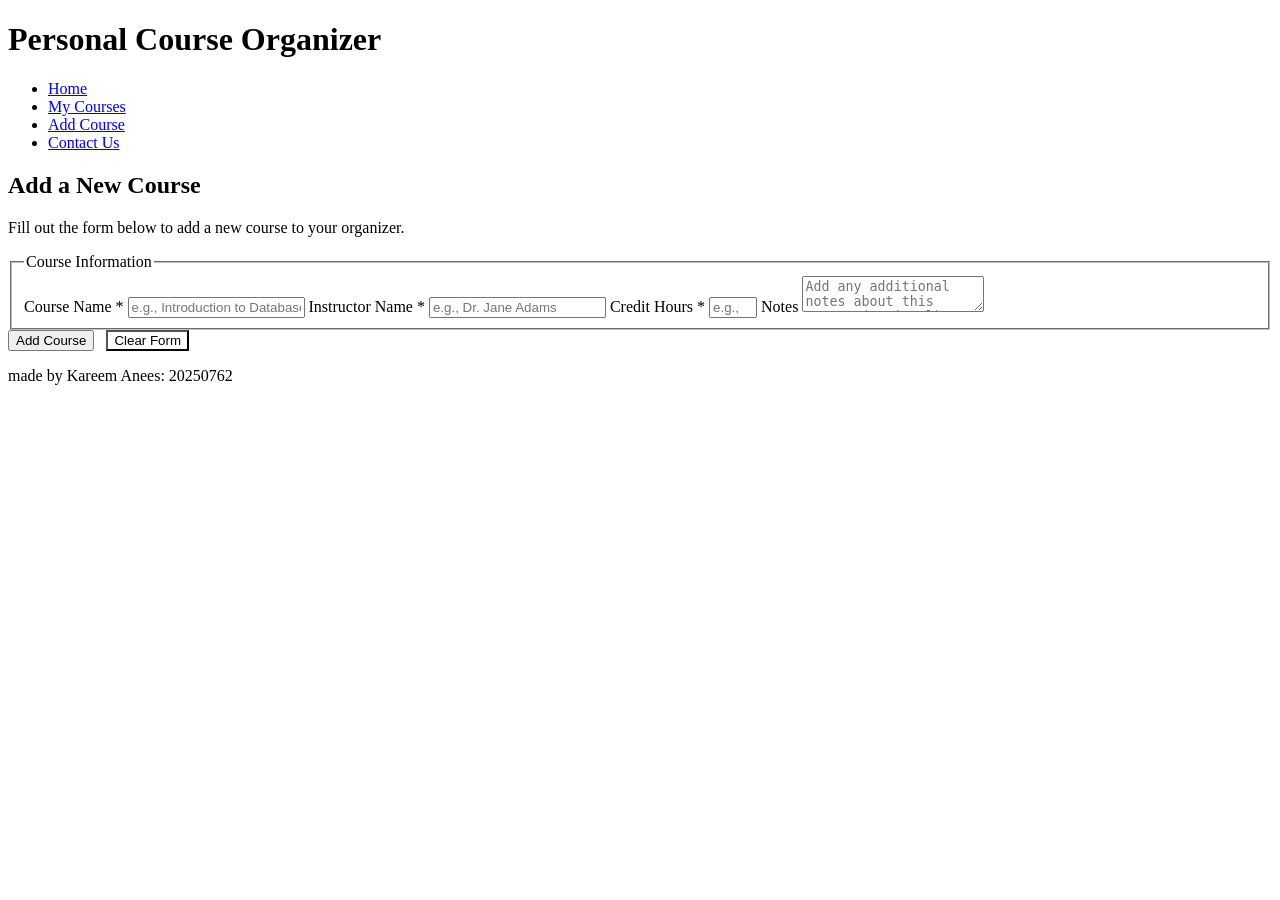
==== add-course.html @ ec8b0cdb "Add files via upload" ====
<!DOCTYPE html>
<html lang="en">
<head>
  <meta charset="UTF-8">
  <meta name="viewport" content="width=device-width, initial-scale=1">
  <title>Add Course - Personal Course Organizer</title>
  <link rel="stylesheet" href="css/common.css">
  <link rel="stylesheet" href="css/add-course.css">
</head>
<body>
  <header>
    <h1>Personal Course Organizer</h1>
  </header>

  <nav>
    <ul>
      <li><a href="index.html">Home</a></li>
      <li><a href="courses.html">My Courses</a></li>
      <li><a href="add-course.html" class="active">Add Course</a></li>
      <li><a href="contact.html">Contact Us</a></li>
    </ul>
  </nav>

  <main>
    <section>
      <h2>Add a New Course</h2>
      <p>Fill out the form below to add a new course to your organizer.</p>

      <form>
        <fieldset>
          <legend>Course Information</legend>

          <label for="course-name">Course Name *</label>
          <input 
            type="text" 
            id="course-name" 
            name="course-name" 
            placeholder="e.g., Introduction to Database Design"
            required
          >

          <label for="instructor">Instructor Name *</label>
          <input 
            type="text" 
            id="instructor" 
            name="instructor" 
            placeholder="e.g., Dr. Jane Adams"
            required
          >

          <label for="credit-hours">Credit Hours *</label>
          <input 
            type="number" 
            id="credit-hours" 
            name="credit-hours" 
            min="0" 
            max="12"
            placeholder="e.g., 3"
            required
          >

          <label for="notes">Notes</label>
          <textarea 
            id="notes" 
            name="notes" 
            placeholder="Add any additional notes about this course (optional)"
          ></textarea>
        </fieldset>

        <button type="submit">Add Course</button>
        <button type="reset" style="background-color: var(--text-light); margin-left: 0.5rem;">Clear Form</button>
      </form>
    </section>
  </main>
  <footer>
    <p>made by Kareem Anees: 20250762</p>
  </footer>
</body>
</html>
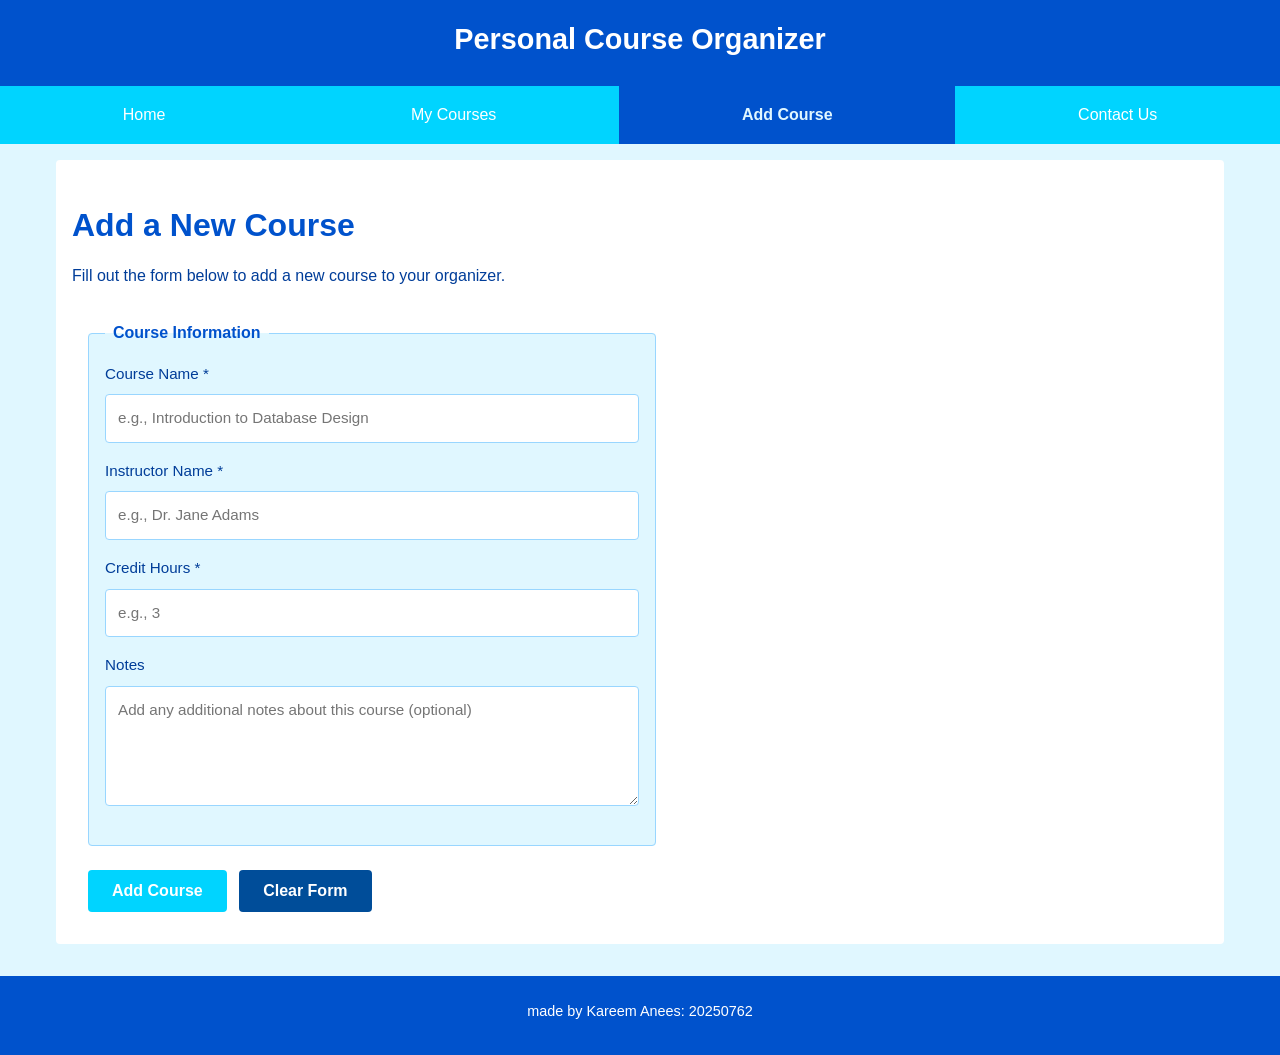
==== commit 69d447da: "Update stylesheet links in add-course.html" ====
--- a/add-course.html
+++ b/add-course.html
@@ -4,8 +4,8 @@
   <meta charset="UTF-8">
   <meta name="viewport" content="width=device-width, initial-scale=1">
   <title>Add Course - Personal Course Organizer</title>
-  <link rel="stylesheet" href="css/common.css">
-  <link rel="stylesheet" href="css/add-course.css">
+  <link rel="stylesheet" href="common.css">
+  <link rel="stylesheet" href="add-course.css">
 </head>
 <body>
   <header>
--- a/common.css
+++ b/common.css
@@ -0,0 +1,429 @@
+/* ========================================
+   Personal Course Organizer - Common Styles
+   Shared across all pages
+   ======================================== */
+
+:root {
+  --primary-color: #0052cc;
+  --accent-color: #00d4ff;
+  --accent-hover: #00a8cc;
+  --yellow-color: #ffd700;
+  --light-bg: #e0f7ff;
+  --white: #ffffff;
+  --text-dark: #003d99;
+  --text-light: #004d99;
+  --border-color: #99d6ff;
+  --success-color: #0052cc;
+  --spacing-unit: 1rem;
+  --radius: 4px;
+}
+
+* {
+  box-sizing: border-box;
+  margin: 0;
+  padding: 0;
+}
+
+body {
+  font-family: 'Segoe UI', Tahoma, Geneva, Verdana, sans-serif;
+  line-height: 1.6;
+  color: var(--text-dark);
+  background-color: var(--light-bg);
+}
+
+/* ========================================
+   Typography
+   ======================================== */
+
+h1 {
+  font-size: 2.5rem;
+  margin-bottom: var(--spacing-unit);
+  color: var(--primary-color);
+}
+
+h2 {
+  font-size: 2rem;
+  margin-bottom: 0.75rem;
+  margin-top: 1.5rem;
+  color: var(--primary-color);
+}
+
+h3 {
+  font-size: 1.5rem;
+  margin-bottom: 0.5rem;
+  color: var(--primary-color);
+}
+
+p {
+  margin-bottom: var(--spacing-unit);
+  color: var(--text-dark);
+}
+
+/* ========================================
+   Layout Structure
+   ======================================== */
+
+body {
+  display: flex;
+  flex-direction: column;
+  min-height: 100vh;
+}
+
+header {
+  background-color: var(--primary-color);
+  color: var(--white);
+  padding: var(--spacing-unit);
+  text-align: center;
+}
+
+header h1 {
+  color: var(--white);
+  font-size: 1.8rem;
+  margin-bottom: 0.5rem;
+}
+
+header p {
+  color: rgba(255, 255, 255, 0.8);
+  font-size: 0.95rem;
+}
+
+/* ========================================
+   Navigation
+   ======================================== */
+
+nav {
+  background-color: var(--accent-color);
+  padding: 0;
+}
+
+nav ul {
+  list-style: none;
+  display: flex;
+  flex-wrap: wrap;
+  justify-content: center;
+  gap: 0;
+}
+
+nav li {
+  flex: 1 1 auto;
+  min-width: 120px;
+}
+
+nav a {
+  display: block;
+  padding: 1rem;
+  color: var(--white);
+  text-decoration: none;
+  text-align: center;
+}
+
+nav a:hover {
+  background-color: var(--accent-hover);
+  color: var(--light-bg);
+}
+
+nav a.active {
+  background-color: var(--primary-color);
+  font-weight: bold;
+  color: var(--light-bg);
+}
+
+/* ========================================
+   Main Content
+   ======================================== */
+
+main {
+  flex: 1;
+  padding: var(--spacing-unit);
+  max-width: 1200px;
+  margin: 0 auto;
+  width: 100%;
+}
+
+section {
+  background-color: var(--white);
+  padding: var(--spacing-unit);
+  margin-bottom: var(--spacing-unit);
+  border-radius: var(--radius);
+}
+
+/* ========================================
+   Tables
+   ======================================== */
+
+table {
+  width: 100%;
+  border-collapse: collapse;
+  margin-top: var(--spacing-unit);
+  background-color: var(--white);
+}
+
+table caption {
+  font-size: 1.1rem;
+  font-weight: bold;
+  margin-bottom: 0.5rem;
+  color: var(--text-dark);
+  text-align: left;
+}
+
+thead {
+  background-color: var(--accent-color);
+}
+
+thead th {
+  color: var(--white);
+  padding: var(--spacing-unit);
+  text-align: left;
+  font-weight: 600;
+  border-bottom: 2px solid var(--accent-hover);
+}
+
+tbody td {
+  padding: var(--spacing-unit);
+  border-bottom: 1px solid var(--border-color);
+  color: var(--text-dark);
+}
+
+tbody tr:hover {
+  background-color: var(--light-bg);
+}
+
+tbody tr:last-child td {
+  border-bottom: none;
+}
+
+/* ========================================
+   Forms
+   ======================================== */
+
+form {
+  background-color: var(--white);
+  padding: var(--spacing-unit);
+  border-radius: var(--radius);
+  max-width: 600px;
+}
+
+fieldset {
+  margin-bottom: 1.5rem;
+  border: 1px solid var(--border-color);
+  padding: var(--spacing-unit);
+  border-radius: var(--radius);
+  background-color: var(--light-bg);
+}
+
+legend {
+  font-weight: 600;
+  color: var(--primary-color);
+  padding: 0 0.5rem;
+}
+
+label {
+  display: block;
+  margin-bottom: 0.5rem;
+  font-weight: 500;
+  color: var(--text-dark);
+  font-size: 0.95rem;
+}
+
+input[type='text'],
+input[type='email'],
+input[type='number'],
+textarea {
+  width: 100%;
+  padding: 0.75rem;
+  margin-bottom: 1rem;
+  border: 1px solid var(--border-color);
+  border-radius: var(--radius);
+  font-family: inherit;
+  font-size: 0.95rem;
+  line-height: 1.5;
+}
+
+input[type='text']:focus,
+input[type='email']:focus,
+input[type='number']:focus,
+textarea:focus {
+  outline: 1px solid var(--accent-color);
+  border-color: var(--accent-color);
+}
+
+textarea {
+  resize: vertical;
+  min-height: 120px;
+}
+
+/* ========================================
+   Buttons
+   ======================================== */
+
+button,
+input[type='submit'] {
+  background-color: var(--accent-color);
+  color: var(--white);
+  padding: 0.75rem 1.5rem;
+  border: none;
+  border-radius: var(--radius);
+  font-size: 1rem;
+  font-weight: 600;
+  cursor: pointer;
+}
+
+button:hover,
+input[type='submit']:hover {
+  background-color: var(--accent-hover);
+}
+
+button:focus,
+input[type='submit']:focus {
+  outline: 1px solid var(--yellow-color);
+  outline-offset: 1px;
+}
+
+/* ========================================
+   Links
+   ======================================== */
+
+a {
+  color: var(--accent-color);
+  text-decoration: none;
+}
+
+a:hover {
+  color: var(--accent-hover);
+  text-decoration: underline;
+}
+
+a:focus {
+  outline: 1px solid var(--yellow-color);
+  outline-offset: 1px;
+}
+
+/* ========================================
+   Footer
+   ======================================== */
+
+footer {
+  background-color: var(--primary-color);
+  color: var(--white);
+  text-align: center;
+  padding: 1.5rem var(--spacing-unit);
+  margin-top: auto;
+  font-size: 0.9rem;
+}
+
+footer p {
+  color: var(--white);
+  margin-bottom: 0.5rem;
+}
+
+/* ========================================
+   Responsive Design
+   ======================================== */
+
+@media (max-width: 768px) {
+  h1 {
+    font-size: 1.8rem;
+  }
+
+  h2 {
+    font-size: 1.5rem;
+  }
+
+  h3 {
+    font-size: 1.2rem;
+  }
+
+  header {
+    padding: 0.75rem;
+  }
+
+  header h1 {
+    font-size: 1.5rem;
+  }
+
+  main {
+    padding: 0.5rem;
+  }
+
+  section {
+    padding: 0.75rem;
+    margin-bottom: 0.75rem;
+  }
+
+  nav ul {
+    flex-direction: column;
+    gap: 0;
+  }
+
+  nav li {
+    flex: 1 1 100%;
+    min-width: auto;
+  }
+
+  nav a {
+    padding: 0.75rem;
+  }
+
+  table {
+    font-size: 0.9rem;
+  }
+
+  thead th {
+    padding: 0.75rem 0.5rem;
+  }
+
+  tbody td {
+    padding: 0.75rem 0.5rem;
+  }
+
+  form {
+    max-width: 100%;
+  }
+
+  fieldset {
+    padding: 0.75rem;
+  }
+
+  button,
+  input[type='submit'] {
+    padding: 0.6rem 1rem;
+    font-size: 0.95rem;
+  }
+}
+
+@media (max-width: 480px) {
+  h1 {
+    font-size: 1.5rem;
+    margin-bottom: 0.5rem;
+  }
+
+  h2 {
+    font-size: 1.2rem;
+    margin-top: 1rem;
+  }
+
+  header h1 {
+    font-size: 1.3rem;
+  }
+
+  header p {
+    font-size: 0.85rem;
+  }
+
+  main {
+    padding: 0.5rem;
+  }
+
+  section {
+    padding: 0.5rem;
+  }
+
+  table {
+    font-size: 0.85rem;
+  }
+
+  thead th,
+  tbody td {
+    padding: 0.5rem 0.25rem;
+  }
+}
--- a/add-course.css
+++ b/add-course.css
@@ -0,0 +1,5 @@
+/* ========================================
+   Add Course Page Styles
+   ======================================== */
+
+/* Add course page specific styles here */
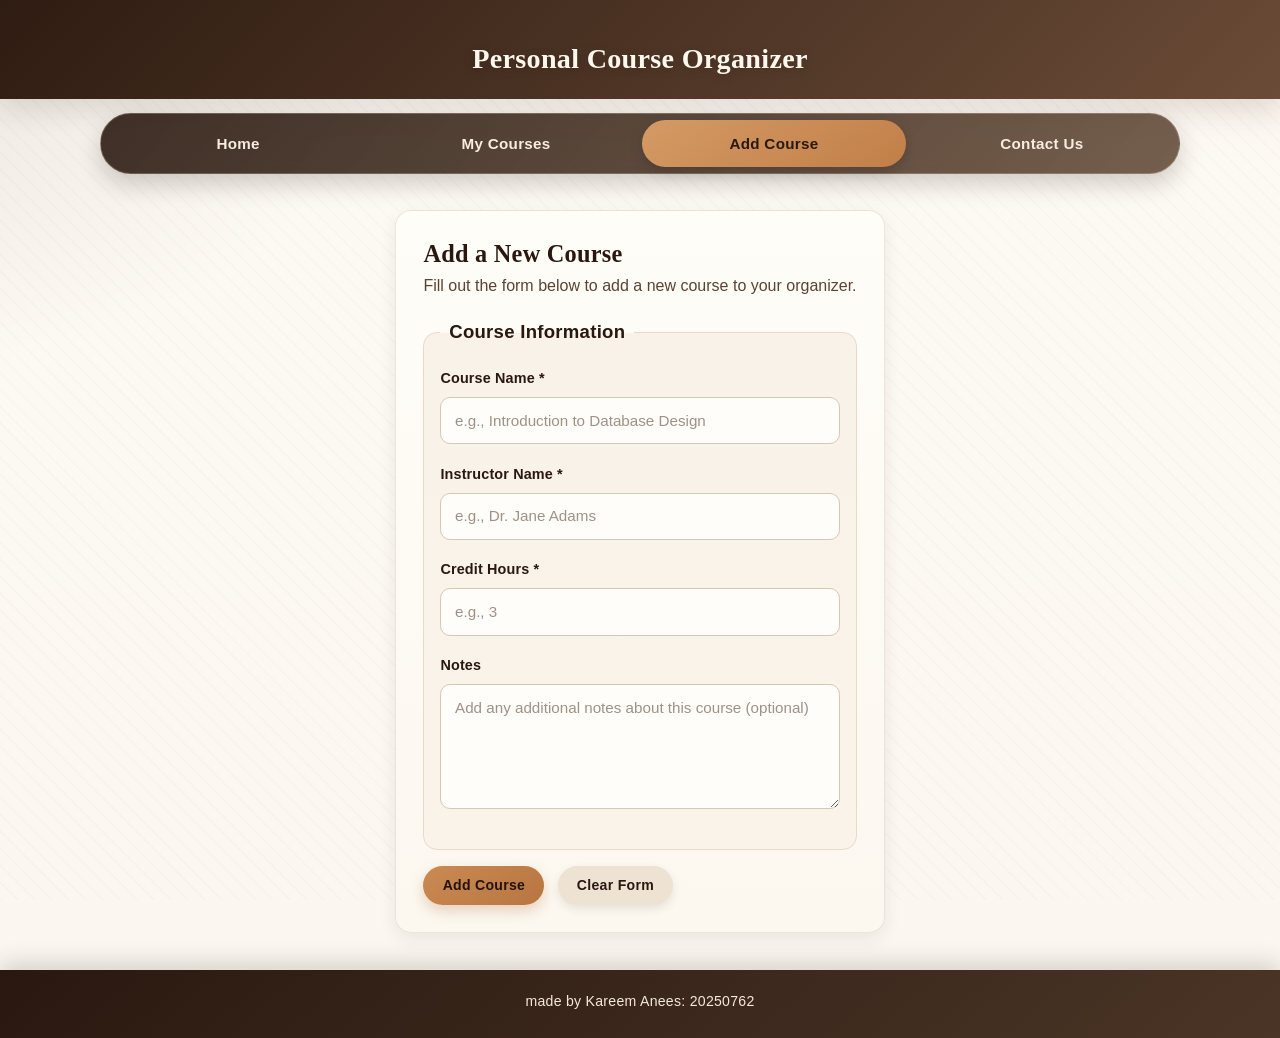
==== commit ce29a865: "dft" ====
--- a/add-course.html
+++ b/add-course.html
@@ -68,7 +68,7 @@
         </fieldset>
 
         <button type="submit">Add Course</button>
-        <button type="reset" style="background-color: var(--text-light); margin-left: 0.5rem;">Clear Form</button>
+        <button type="reset">Clear Form</button>
       </form>
     </section>
   </main>
--- a/common.css
+++ b/common.css
@@ -1,21 +1,54 @@
 /* ========================================
    Personal Course Organizer - Common Styles
-   Shared across all pages
+   Coffee Atelier Theme
    ======================================== */
 
 :root {
-  --primary-color: #0052cc;
-  --accent-color: #00d4ff;
-  --accent-hover: #00a8cc;
-  --yellow-color: #ffd700;
-  --light-bg: #e0f7ff;
-  --white: #ffffff;
-  --text-dark: #003d99;
-  --text-light: #004d99;
-  --border-color: #99d6ff;
-  --success-color: #0052cc;
-  --spacing-unit: 1rem;
-  --radius: 4px;
+  --espresso: #2a1810;
+  --dark-roast: #3a2719;
+  --mocha: #5a4333;
+  --caramel: #b87742;
+  --latte: #e9d8c1;
+  --cream: #fbf7f0;
+  --foam: #f3ece1;
+
+  --primary-color: var(--dark-roast);
+  --accent-color: var(--caramel);
+  --accent-hover: #9f6637;
+  --background-color: var(--cream);
+  --surface-color: #fffdf8;
+  --surface-soft: #f8f2e8;
+  --text-primary: var(--espresso);
+  --text-secondary: var(--mocha);
+  --border-color: #e7dac8;
+
+  --shadow-sm: 0 6px 18px rgba(42, 24, 16, 0.08);
+  --shadow-md: 0 12px 26px rgba(42, 24, 16, 0.12);
+  --shadow-lg: 0 18px 36px rgba(42, 24, 16, 0.16);
+
+  --radius-sm: 10px;
+  --radius-md: 16px;
+  --radius-lg: 24px;
+  --radius-pill: 999px;
+
+  --space-2xs: 0.35rem;
+  --space-xs: 0.55rem;
+  --space-sm: 0.85rem;
+  --space-md: 1.1rem;
+  --space-lg: 1.6rem;
+  --space-xl: 2.3rem;
+
+  --font-body: "Avenir Next", "Trebuchet MS", "Segoe UI", sans-serif;
+  --font-heading: "Iowan Old Style", "Palatino Linotype", "Book Antiqua", Palatino, serif;
+  --font-ui: "Gill Sans", "Avenir Next Condensed", "Trebuchet MS", sans-serif;
+
+  --fs-sm: 0.95rem;
+  --fs-base: 1rem;
+  --fs-lg: 1.16rem;
+  --fs-xl: 1.46rem;
+  --fs-2xl: clamp(1.72rem, 2.2vw, 2.2rem);
+
+  --ease: cubic-bezier(0.2, 0.7, 0.2, 1);
 }
 
 * {
@@ -24,205 +57,264 @@
   padding: 0;
 }
 
+html {
+  scroll-behavior: smooth;
+}
+
 body {
-  font-family: 'Segoe UI', Tahoma, Geneva, Verdana, sans-serif;
-  line-height: 1.6;
-  color: var(--text-dark);
-  background-color: var(--light-bg);
-}
-
-/* ========================================
-   Typography
-   ======================================== */
-
-h1 {
-  font-size: 2.5rem;
-  margin-bottom: var(--spacing-unit);
-  color: var(--primary-color);
-}
-
-h2 {
-  font-size: 2rem;
-  margin-bottom: 0.75rem;
-  margin-top: 1.5rem;
-  color: var(--primary-color);
-}
-
-h3 {
-  font-size: 1.5rem;
-  margin-bottom: 0.5rem;
-  color: var(--primary-color);
-}
-
-p {
-  margin-bottom: var(--spacing-unit);
-  color: var(--text-dark);
-}
-
-/* ========================================
-   Layout Structure
-   ======================================== */
-
-body {
+  position: relative;
+  min-height: 100vh;
   display: flex;
   flex-direction: column;
-  min-height: 100vh;
+  font-family: var(--font-body);
+  font-size: var(--fs-base);
+  line-height: 1.65;
+  color: var(--text-primary);
+  background:
+    radial-gradient(900px 460px at 105% -14%, rgba(184, 119, 66, 0.16), transparent 68%),
+    radial-gradient(760px 420px at -12% 8%, rgba(90, 67, 51, 0.1), transparent 68%),
+    linear-gradient(180deg, #fdfaf4, var(--background-color));
+}
+
+body::before {
+  content: "";
+  position: fixed;
+  inset: 0;
+  pointer-events: none;
+  background: repeating-linear-gradient(
+    45deg,
+    rgba(42, 24, 16, 0.015) 0,
+    rgba(42, 24, 16, 0.015) 2px,
+    transparent 2px,
+    transparent 12px
+  );
+  z-index: -1;
+}
+
+h1,
+h2,
+h3,
+h4 {
+  font-family: var(--font-heading);
+  color: var(--text-primary);
+  line-height: 1.2;
+  letter-spacing: 0.01em;
+  margin-bottom: var(--space-sm);
+}
+
+h1 {
+  font-size: var(--fs-2xl);
+  font-weight: 700;
+}
+
+h2 {
+  font-size: clamp(1.45rem, 1.9vw, 1.9rem);
+  font-weight: 700;
+}
+
+h3 {
+  font-size: var(--fs-xl);
+  font-weight: 650;
+}
+
+p {
+  color: var(--text-secondary);
+  margin-bottom: var(--space-md);
+}
+
+strong {
+  color: var(--text-primary);
+  font-weight: 700;
 }
 
 header {
-  background-color: var(--primary-color);
-  color: var(--white);
-  padding: var(--spacing-unit);
+  padding: clamp(1.7rem, 4.2vw, 2.6rem) var(--space-md) 1.5rem;
   text-align: center;
+  background: linear-gradient(135deg, #2f1c12, #573c2b 68%, #6a4b37);
+  box-shadow: var(--shadow-md);
 }
 
 header h1 {
-  color: var(--white);
-  font-size: 1.8rem;
-  margin-bottom: 0.5rem;
-}
-
-header p {
-  color: rgba(255, 255, 255, 0.8);
-  font-size: 0.95rem;
-}
-
-/* ========================================
-   Navigation
-   ======================================== */
+  color: #fff8ee;
+  margin-bottom: 0;
+  text-shadow: 0 2px 12px rgba(0, 0, 0, 0.2);
+  animation: fade-slide-in 0.7s var(--ease) both;
+}
 
 nav {
-  background-color: var(--accent-color);
-  padding: 0;
+  position: sticky;
+  top: 0.8rem;
+  z-index: 110;
+  width: min(1080px, calc(100% - 1.4rem));
+  margin: 0.85rem auto 0;
+  border-radius: var(--radius-pill);
+  border: 1px solid rgba(255, 244, 230, 0.22);
+  background: linear-gradient(130deg, rgba(43, 26, 17, 0.9), rgba(86, 60, 40, 0.82));
+  backdrop-filter: blur(8px);
+  box-shadow: 0 10px 24px rgba(32, 19, 12, 0.2);
+  animation: nav-float-in 0.6s var(--ease) both;
 }
 
 nav ul {
   list-style: none;
   display: flex;
-  flex-wrap: wrap;
+  gap: 0.3rem;
+  align-items: center;
   justify-content: center;
-  gap: 0;
+  padding: 0.35rem;
 }
 
 nav li {
-  flex: 1 1 auto;
-  min-width: 120px;
+  flex: 1 1 0;
+  min-width: 125px;
 }
 
 nav a {
   display: block;
-  padding: 1rem;
-  color: var(--white);
+  text-align: center;
+  font-family: var(--font-ui);
+  letter-spacing: 0.02em;
+  font-size: var(--fs-sm);
+  font-weight: 600;
+  color: #f8ede0;
+  padding: 0.7rem 0.9rem;
+  border-radius: var(--radius-pill);
   text-decoration: none;
-  text-align: center;
+  transition: color 0.25s var(--ease), background-color 0.25s var(--ease), transform 0.25s var(--ease);
 }
 
 nav a:hover {
-  background-color: var(--accent-hover);
-  color: var(--light-bg);
+  background-color: rgba(191, 132, 86, 0.22);
+  color: #fff;
+  transform: translateY(-1px);
+  text-decoration: none;
 }
 
 nav a.active {
-  background-color: var(--primary-color);
-  font-weight: bold;
-  color: var(--light-bg);
-}
-
-/* ========================================
-   Main Content
-   ======================================== */
+  color: #2b190f;
+  background: linear-gradient(145deg, #d49a65, #c27f48);
+  box-shadow: 0 5px 14px rgba(0, 0, 0, 0.18);
+}
 
 main {
-  flex: 1;
-  padding: var(--spacing-unit);
-  max-width: 1200px;
-  margin: 0 auto;
-  width: 100%;
+  width: min(1050px, 100% - 1.4rem);
+  margin: var(--space-xl) auto;
+  display: grid;
+  gap: var(--space-lg);
 }
 
 section {
-  background-color: var(--white);
-  padding: var(--spacing-unit);
-  margin-bottom: var(--spacing-unit);
-  border-radius: var(--radius);
-}
-
-/* ========================================
-   Tables
-   ======================================== */
+  background: linear-gradient(180deg, var(--surface-color), #fcf8f0);
+  border: 1px solid rgba(90, 67, 51, 0.12);
+  border-radius: var(--radius-md);
+  box-shadow: var(--shadow-sm);
+  padding: clamp(1rem, 2.2vw, 1.7rem);
+  transition: transform 0.3s var(--ease), box-shadow 0.3s var(--ease), border-color 0.3s var(--ease);
+  animation: fade-slide-in 0.65s var(--ease) both;
+}
+
+section:nth-of-type(2) {
+  animation-delay: 0.08s;
+}
+
+section:nth-of-type(3) {
+  animation-delay: 0.16s;
+}
+
+section:hover {
+  transform: translateY(-3px);
+  box-shadow: var(--shadow-md);
+  border-color: rgba(184, 119, 66, 0.28);
+}
+
+section > h2:first-child,
+section > h3:first-child {
+  margin-top: 0;
+}
 
 table {
   width: 100%;
   border-collapse: collapse;
-  margin-top: var(--spacing-unit);
-  background-color: var(--white);
+  margin-top: var(--space-sm);
+  border-radius: 12px;
+  overflow: hidden;
 }
 
 table caption {
-  font-size: 1.1rem;
-  font-weight: bold;
-  margin-bottom: 0.5rem;
-  color: var(--text-dark);
   text-align: left;
+  margin-bottom: 0.7rem;
+  color: var(--text-primary);
+  font-family: var(--font-ui);
+  font-size: 1rem;
+  letter-spacing: 0.015em;
+  font-weight: 700;
 }
 
 thead {
-  background-color: var(--accent-color);
+  background: linear-gradient(140deg, #4e3626, #6a4a35);
 }
 
 thead th {
-  color: var(--white);
-  padding: var(--spacing-unit);
+  color: #fff6ea;
+  padding: 0.82rem 0.95rem;
+  font-family: var(--font-ui);
+  font-size: 0.84rem;
+  letter-spacing: 0.06em;
+  text-transform: uppercase;
   text-align: left;
-  font-weight: 600;
-  border-bottom: 2px solid var(--accent-hover);
 }
 
 tbody td {
-  padding: var(--spacing-unit);
+  padding: 0.85rem 0.95rem;
   border-bottom: 1px solid var(--border-color);
-  color: var(--text-dark);
+  color: var(--text-secondary);
+}
+
+tbody tr {
+  transition: background-color 0.24s var(--ease);
+}
+
+tbody tr:nth-child(even) {
+  background-color: rgba(243, 236, 225, 0.45);
 }
 
 tbody tr:hover {
-  background-color: var(--light-bg);
+  background-color: rgba(232, 213, 186, 0.4);
 }
 
 tbody tr:last-child td {
   border-bottom: none;
 }
 
-/* ========================================
-   Forms
-   ======================================== */
-
 form {
-  background-color: var(--white);
-  padding: var(--spacing-unit);
-  border-radius: var(--radius);
-  max-width: 600px;
+  margin-top: 0.5rem;
 }
 
 fieldset {
-  margin-bottom: 1.5rem;
   border: 1px solid var(--border-color);
-  padding: var(--spacing-unit);
-  border-radius: var(--radius);
-  background-color: var(--light-bg);
+  border-radius: 14px;
+  background: linear-gradient(180deg, var(--surface-soft), #f9f3e9);
+  padding: 1rem;
+  margin-bottom: 1rem;
 }
 
 legend {
-  font-weight: 600;
-  color: var(--primary-color);
-  padding: 0 0.5rem;
+  font-family: var(--font-ui);
+  letter-spacing: 0.015em;
+  font-size: var(--fs-lg);
+  color: var(--text-primary);
+  padding: 0 var(--space-xs);
+  font-weight: 700;
 }
 
 label {
   display: block;
-  margin-bottom: 0.5rem;
-  font-weight: 500;
-  color: var(--text-dark);
-  font-size: 0.95rem;
+  margin: 0.2rem 0 0.4rem;
+  font-family: var(--font-ui);
+  color: var(--text-primary);
+  font-size: 0.9rem;
+  letter-spacing: 0.01em;
+  font-weight: 600;
 }
 
 input[type='text'],
@@ -230,200 +322,270 @@
 input[type='number'],
 textarea {
   width: 100%;
-  padding: 0.75rem;
-  margin-bottom: 1rem;
-  border: 1px solid var(--border-color);
-  border-radius: var(--radius);
-  font-family: inherit;
+  border: 1px solid #d8c7b1;
+  border-radius: var(--radius-sm);
+  background-color: #fffdf9;
+  color: var(--text-primary);
+  font-family: var(--font-body);
   font-size: 0.95rem;
-  line-height: 1.5;
+  line-height: 1.45;
+  padding: 0.72rem 0.85rem;
+  margin-bottom: 0.95rem;
+  transition: border-color 0.25s var(--ease), box-shadow 0.25s var(--ease), transform 0.2s var(--ease);
+}
+
+input::placeholder,
+textarea::placeholder {
+  color: rgba(90, 67, 51, 0.58);
 }
 
 input[type='text']:focus,
 input[type='email']:focus,
 input[type='number']:focus,
 textarea:focus {
-  outline: 1px solid var(--accent-color);
+  outline: none;
   border-color: var(--accent-color);
+  box-shadow: 0 0 0 3px rgba(184, 119, 66, 0.18);
+  transform: translateY(-1px);
 }
 
 textarea {
   resize: vertical;
-  min-height: 120px;
-}
-
-/* ========================================
-   Buttons
-   ======================================== */
+  min-height: 125px;
+}
 
 button,
-input[type='submit'] {
-  background-color: var(--accent-color);
-  color: var(--white);
-  padding: 0.75rem 1.5rem;
+input[type='submit'],
+input[type='reset'] {
+  display: inline-flex;
+  align-items: center;
+  justify-content: center;
   border: none;
-  border-radius: var(--radius);
-  font-size: 1rem;
+  border-radius: var(--radius-pill);
+  font-family: var(--font-ui);
+  font-weight: 700;
+  letter-spacing: 0.02em;
+  font-size: 0.88rem;
+  cursor: pointer;
+  padding: 0.72rem 1.2rem;
+  transition: transform 0.28s var(--ease), box-shadow 0.28s var(--ease), background-color 0.28s var(--ease), color 0.28s var(--ease);
+}
+
+button,
+input[type='submit'],
+button[type='submit'] {
+  background: linear-gradient(140deg, #ca8a53, #b87541);
+  color: #22140c;
+  box-shadow: 0 6px 14px rgba(184, 119, 66, 0.3);
+}
+
+button:hover,
+input[type='submit']:hover,
+button[type='submit']:hover {
+  background: linear-gradient(140deg, #bc7b46, #ab6d3c);
+  transform: translateY(-2px);
+  box-shadow: 0 10px 16px rgba(184, 119, 66, 0.36);
+}
+
+button:active,
+input[type='submit']:active {
+  transform: translateY(0);
+}
+
+button[type='reset'],
+input[type='reset'] {
+  background: #eee2d3;
+  color: var(--text-primary);
+  box-shadow: 0 4px 10px rgba(42, 24, 16, 0.1);
+  margin-left: 0.55rem;
+}
+
+button[type='reset']:hover,
+input[type='reset']:hover {
+  background: #e3d2bc;
+}
+
+a {
+  color: #ad6b38;
   font-weight: 600;
-  cursor: pointer;
-}
-
-button:hover,
-input[type='submit']:hover {
-  background-color: var(--accent-hover);
-}
-
-button:focus,
-input[type='submit']:focus {
-  outline: 1px solid var(--yellow-color);
-  outline-offset: 1px;
-}
-
-/* ========================================
-   Links
-   ======================================== */
-
-a {
-  color: var(--accent-color);
   text-decoration: none;
+  transition: color 0.24s var(--ease);
 }
 
 a:hover {
-  color: var(--accent-hover);
-  text-decoration: underline;
-}
-
-a:focus {
-  outline: 1px solid var(--yellow-color);
-  outline-offset: 1px;
-}
-
-/* ========================================
-   Footer
-   ======================================== */
+  color: #8f552b;
+}
+
+a:focus-visible,
+button:focus-visible,
+input:focus-visible,
+textarea:focus-visible {
+  outline: 2px solid rgba(184, 119, 66, 0.75);
+  outline-offset: 2px;
+}
 
 footer {
-  background-color: var(--primary-color);
-  color: var(--white);
+  margin-top: auto;
   text-align: center;
-  padding: 1.5rem var(--spacing-unit);
-  margin-top: auto;
-  font-size: 0.9rem;
+  padding: 1.25rem var(--space-md) 1.55rem;
+  color: #f5e9da;
+  background: linear-gradient(140deg, #2a1810, #4a3526);
+  box-shadow: 0 -8px 22px rgba(42, 24, 16, 0.16);
 }
 
 footer p {
-  color: var(--white);
-  margin-bottom: 0.5rem;
-}
-
-/* ========================================
-   Responsive Design
-   ======================================== */
-
-@media (max-width: 768px) {
-  h1 {
-    font-size: 1.8rem;
-  }
-
-  h2 {
-    font-size: 1.5rem;
-  }
-
-  h3 {
-    font-size: 1.2rem;
-  }
-
+  margin-bottom: 0;
+  font-size: 0.88rem;
+  letter-spacing: 0.02em;
+  color: inherit;
+}
+
+@keyframes fade-slide-in {
+  from {
+    opacity: 0;
+    transform: translateY(14px);
+  }
+
+  to {
+    opacity: 1;
+    transform: translateY(0);
+  }
+}
+
+@keyframes nav-float-in {
+  from {
+    opacity: 0;
+    transform: translateY(-12px) scale(0.98);
+  }
+
+  to {
+    opacity: 1;
+    transform: translateY(0) scale(1);
+  }
+}
+
+@media (max-width: 900px) {
+  nav {
+    width: calc(100% - 1rem);
+  }
+
+  nav li {
+    min-width: 110px;
+  }
+
+  main {
+    width: calc(100% - 1rem);
+    margin: 1.25rem auto;
+    gap: 1rem;
+  }
+}
+
+@media (max-width: 700px) {
   header {
-    padding: 0.75rem;
-  }
-
-  header h1 {
-    font-size: 1.5rem;
-  }
-
-  main {
-    padding: 0.5rem;
+    padding-top: 1.45rem;
+  }
+
+  nav {
+    top: 0.55rem;
+    border-radius: 18px;
+  }
+
+  nav ul {
+    display: grid;
+    grid-template-columns: repeat(2, minmax(0, 1fr));
+    gap: 0.25rem;
+  }
+
+  nav li {
+    min-width: 0;
+  }
+
+  nav a {
+    padding: 0.58rem 0.5rem;
+    font-size: 0.84rem;
   }
 
   section {
-    padding: 0.75rem;
-    margin-bottom: 0.75rem;
-  }
-
-  nav ul {
-    flex-direction: column;
-    gap: 0;
-  }
-
-  nav li {
-    flex: 1 1 100%;
-    min-width: auto;
-  }
-
-  nav a {
-    padding: 0.75rem;
-  }
-
-  table {
-    font-size: 0.9rem;
-  }
-
-  thead th {
-    padding: 0.75rem 0.5rem;
-  }
-
-  tbody td {
-    padding: 0.75rem 0.5rem;
-  }
-
-  form {
-    max-width: 100%;
-  }
-
-  fieldset {
-    padding: 0.75rem;
-  }
-
-  button,
-  input[type='submit'] {
-    padding: 0.6rem 1rem;
-    font-size: 0.95rem;
-  }
-}
-
-@media (max-width: 480px) {
-  h1 {
-    font-size: 1.5rem;
-    margin-bottom: 0.5rem;
-  }
-
-  h2 {
-    font-size: 1.2rem;
-    margin-top: 1rem;
-  }
-
-  header h1 {
-    font-size: 1.3rem;
-  }
-
-  header p {
-    font-size: 0.85rem;
-  }
-
-  main {
-    padding: 0.5rem;
-  }
-
-  section {
-    padding: 0.5rem;
-  }
-
-  table {
-    font-size: 0.85rem;
+    padding: 0.95rem;
   }
 
   thead th,
   tbody td {
-    padding: 0.5rem 0.25rem;
-  }
-}
+    padding: 0.7rem 0.6rem;
+  }
+}
+
+@media (max-width: 480px) {
+  :root {
+    --fs-2xl: 1.5rem;
+    --fs-xl: 1.22rem;
+  }
+
+  main {
+    width: calc(100% - 0.72rem);
+  }
+
+  fieldset {
+    padding: 0.82rem;
+  }
+
+  button,
+  input[type='submit'],
+  input[type='reset'] {
+    width: 100%;
+    margin-top: 0.45rem;
+  }
+
+  button[type='reset'],
+  input[type='reset'] {
+    margin-left: 0;
+  }
+
+  table,
+  thead,
+  tbody,
+  th,
+  td,
+  tr {
+    display: block;
+  }
+
+  thead {
+    display: none;
+  }
+
+  tbody tr {
+    background: #fffaf2;
+    border: 1px solid var(--border-color);
+    border-radius: 12px;
+    padding: 0.55rem;
+    margin-bottom: 0.55rem;
+  }
+
+  tbody td {
+    border: none;
+    padding: 0.45rem;
+  }
+
+  tbody td::before {
+    content: attr(data-label);
+    font-family: var(--font-ui);
+    font-size: 0.74rem;
+    color: #7a5c45;
+    display: block;
+    text-transform: uppercase;
+    letter-spacing: 0.06em;
+    margin-bottom: 0.12rem;
+  }
+}
+
+@media (prefers-reduced-motion: reduce) {
+  *,
+  *::before,
+  *::after {
+    animation-duration: 0.01ms !important;
+    animation-iteration-count: 1 !important;
+    transition-duration: 0.01ms !important;
+    scroll-behavior: auto !important;
+  }
+}
--- a/add-course.css
+++ b/add-course.css
@@ -2,4 +2,19 @@
    Add Course Page Styles
    ======================================== */
 
-/* Add course page specific styles here */
+main section {
+   max-width: 780px;
+   margin-inline: auto;
+}
+
+main section h2 {
+   margin-bottom: 0.35rem;
+}
+
+main section p {
+   max-width: 64ch;
+}
+
+main section form {
+   margin-top: 0.85rem;
+}
